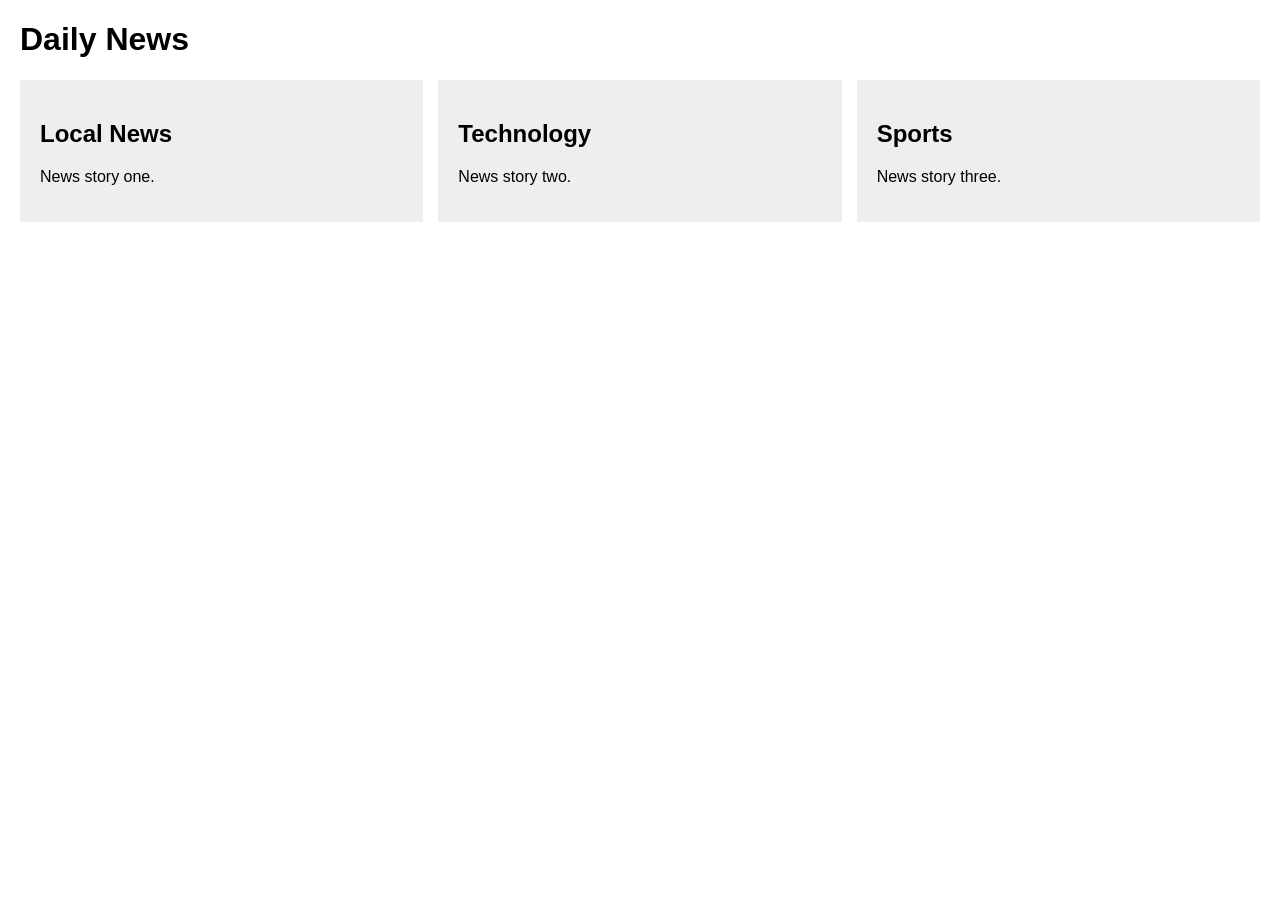
==== P11/index.html @ 111f501d "Initial commit" ====
<!DOCTYPE html>
<html><head><title>News Layout</title><link rel="stylesheet" href="style.css"></head>
<body><header><h1>Daily News</h1></header><main class="news"><article><h2>Local News</h2><p>News story one.</p></article><article><h2>Technology</h2><p>News story two.</p></article><article><h2>Sports</h2><p>News story three.</p></article></main></body></html>
---- P11/style.css ----
body { font-family: Arial; margin: 20px; }
.news { display: grid; grid-template-columns: repeat(3, 1fr); gap: 15px; }
article { background: #eeeeee; padding: 20px; }
@media (max-width: 600px) { .news { grid-template-columns: 1fr; } }
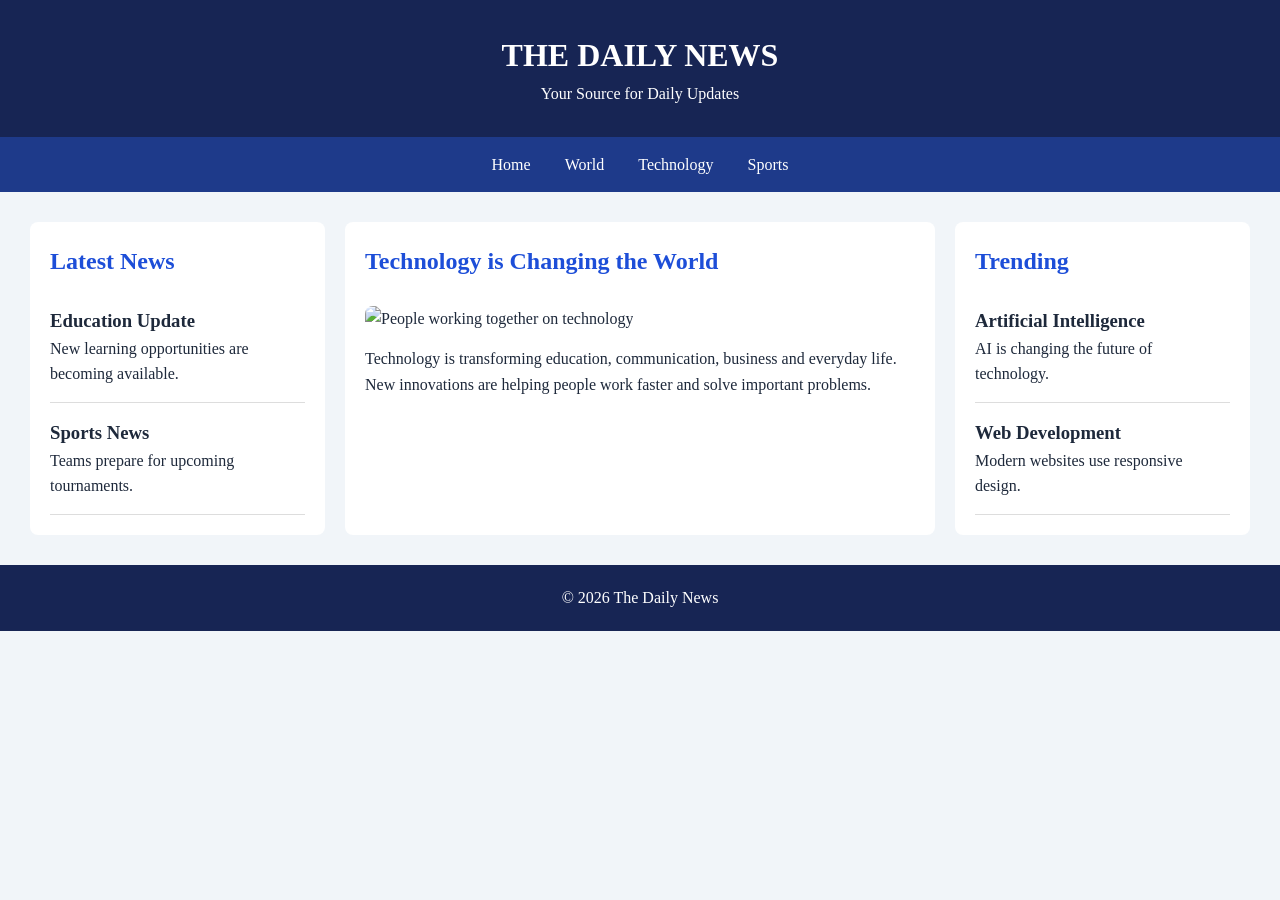
==== commit 090eb2e9: "Updated all project source code" ====
--- a/P11/index.html
+++ b/P11/index.html
@@ -1,3 +1,69 @@
 <!DOCTYPE html>
-<html><head><title>News Layout</title><link rel="stylesheet" href="style.css"></head>
-<body><header><h1>Daily News</h1></header><main class="news"><article><h2>Local News</h2><p>News story one.</p></article><article><h2>Technology</h2><p>News story two.</p></article><article><h2>Sports</h2><p>News story three.</p></article></main></body></html>
+<html lang="en">
+<head>
+    <meta charset="UTF-8">
+    <meta name="viewport" content="width=device-width, initial-scale=1.0">
+    <title>Daily News</title>
+    <link rel="stylesheet" href="style.css">
+</head>
+<body>
+
+    <header class="header">
+        <h1>THE DAILY NEWS</h1>
+        <p>Your Source for Daily Updates</p>
+    </header>
+
+    <nav class="navbar">
+        <a href="#">Home</a>
+        <a href="#">World</a>
+        <a href="#">Technology</a>
+        <a href="#">Sports</a>
+    </nav>
+
+    <main class="news-grid">
+
+        <aside class="sidebar">
+            <h2>Latest News</h2>
+            <article>
+                <h3>Education Update</h3>
+                <p>New learning opportunities are becoming available.</p>
+            </article>
+
+            <article>
+                <h3>Sports News</h3>
+                <p>Teams prepare for upcoming tournaments.</p>
+            </article>
+        </aside>
+
+        <section class="main-news">
+            <h2>Technology is Changing the World</h2>
+
+            <img src="https://images.unsplash.com/photo-1519389950473-47ba0277781c?w=1000"
+                 alt="People working together on technology">
+
+            <p>Technology is transforming education, communication,
+            business and everyday life. New innovations are helping
+            people work faster and solve important problems.</p>
+        </section>
+
+        <aside class="right-sidebar">
+            <h2>Trending</h2>
+            <article>
+                <h3>Artificial Intelligence</h3>
+                <p>AI is changing the future of technology.</p>
+            </article>
+
+            <article>
+                <h3>Web Development</h3>
+                <p>Modern websites use responsive design.</p>
+            </article>
+        </aside>
+
+    </main>
+
+    <footer>
+        <p>&copy; 2026 The Daily News</p>
+    </footer>
+
+</body>
+</html>
--- a/P11/style.css
+++ b/P11/style.css
@@ -1,4 +1,92 @@
-body { font-family: Arial; margin: 20px; }
-.news { display: grid; grid-template-columns: repeat(3, 1fr); gap: 15px; }
-article { background: #eeeeee; padding: 20px; }
-@media (max-width: 600px) { .news { grid-template-columns: 1fr; } }
+* {
+    margin: 0;
+    padding: 0;
+    box-sizing: border-box;
+}
+
+body {
+    font-family: Georgia, serif;
+    background: #f1f5f9;
+    color: #1e293b;
+    line-height: 1.6;
+}
+
+.header {
+    background: #172554;
+    color: white;
+    text-align: center;
+    padding: 30px;
+}
+
+.navbar {
+    background: #1e3a8a;
+    padding: 15px;
+    text-align: center;
+}
+
+.navbar a {
+    color: white;
+    text-decoration: none;
+    margin: 15px;
+}
+
+.news-grid {
+    display: grid;
+    grid-template-columns: 1fr 2fr 1fr;
+    gap: 20px;
+    padding: 30px;
+    max-width: 1300px;
+    margin: auto;
+}
+
+.sidebar,
+.main-news,
+.right-sidebar {
+    background: white;
+    padding: 20px;
+    border-radius: 8px;
+}
+
+.main-news img {
+    width: 100%;
+    margin: 15px 0;
+    border-radius: 8px;
+}
+
+article {
+    padding: 15px 0;
+    border-bottom: 1px solid #ddd;
+}
+
+h2 {
+    color: #1d4ed8;
+    margin-bottom: 10px;
+}
+
+footer {
+    background: #172554;
+    color: white;
+    text-align: center;
+    padding: 20px;
+}
+
+@media (max-width: 850px) {
+    .news-grid {
+        grid-template-columns: 1fr 2fr;
+    }
+
+    .right-sidebar {
+        grid-column: 1 / -1;
+    }
+}
+
+@media (max-width: 600px) {
+    .news-grid {
+        grid-template-columns: 1fr;
+        padding: 15px;
+    }
+
+    .right-sidebar {
+        grid-column: auto;
+    }
+}
